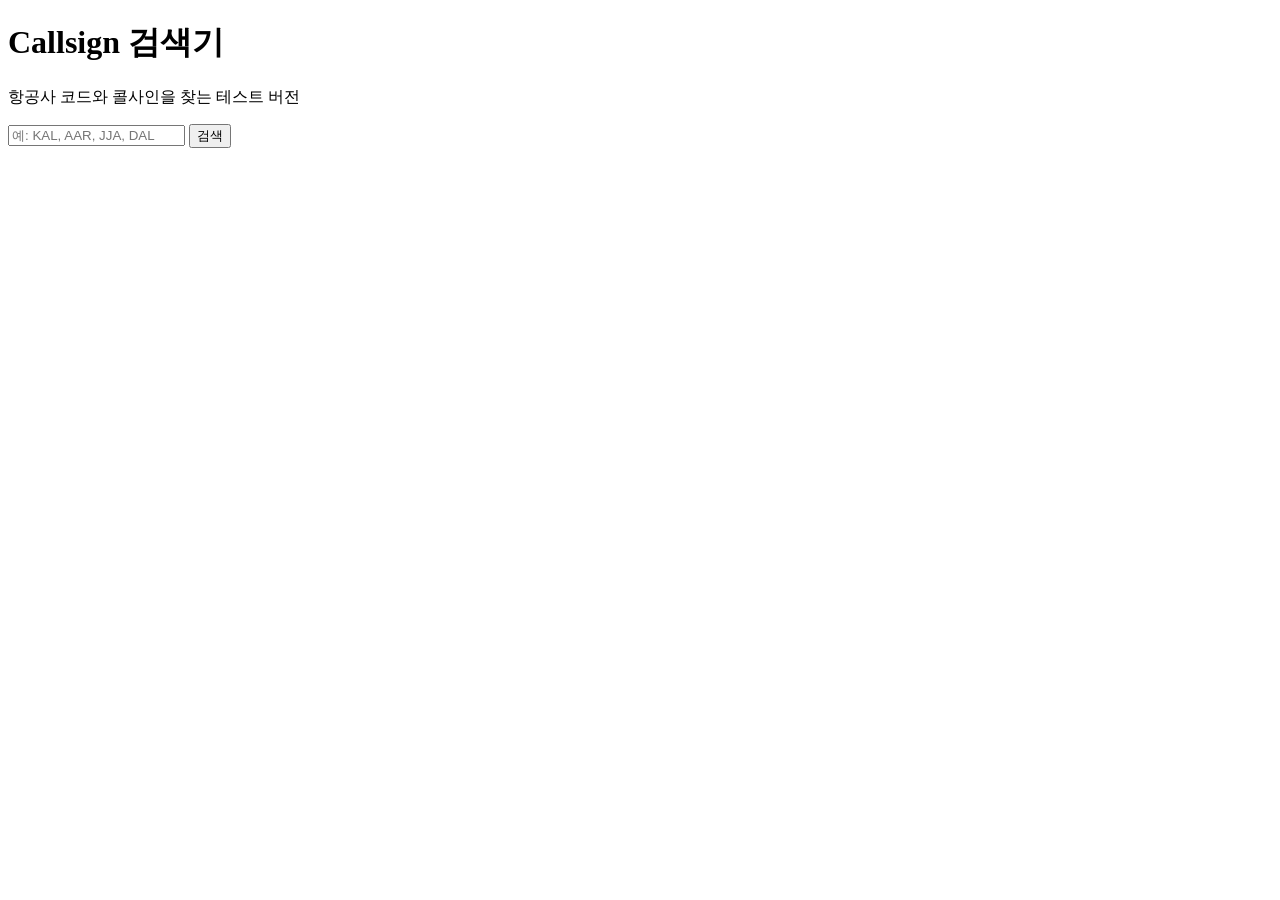
==== index.html @ 542f065f "Create index.html" ====
<!DOCTYPE html>
<html lang="ko">
<head>
  <meta charset="UTF-8" />
  <meta name="viewport" content="width=device-width, initial-scale=1.0" />
  <title>Callsign Search</title>
  <link rel="stylesheet" href="styles.css" />
</head>
<body>
  <div class="wrap">
    <h1>Callsign 검색기</h1>
    <p class="sub">항공사 코드와 콜사인을 찾는 테스트 버전</p>

    <div class="search-box">
      <input
        type="text"
        id="searchInput"
        placeholder="예: KAL, AAR, JJA, DAL"
      />
      <button id="searchBtn">검색</button>
    </div>

    <div id="resultCount" class="result-count"></div>
    <div id="resultList" class="result-list"></div>
  </div>

  <script src="app.js"></script>
</body>
</html>
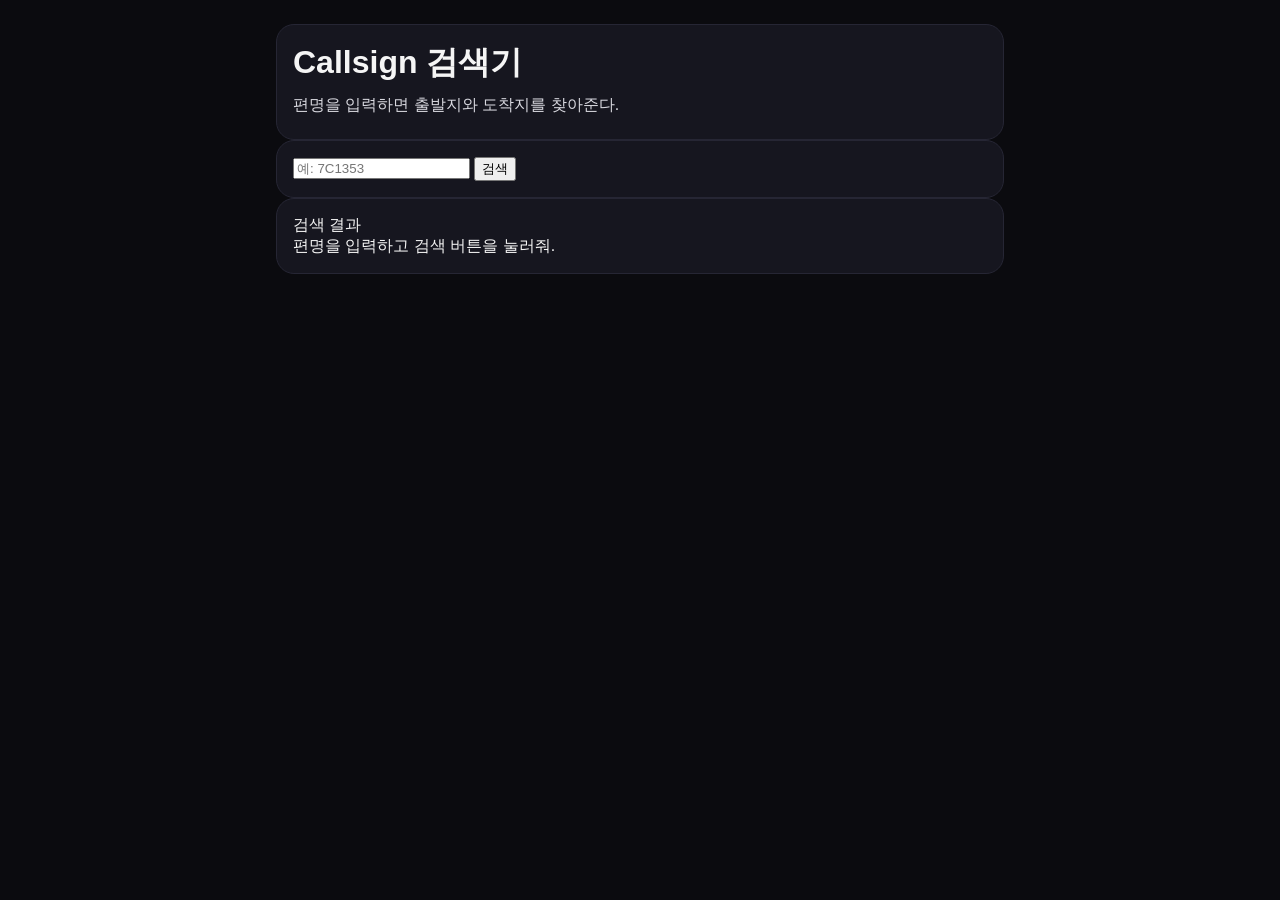
==== commit eb8ad390: "Create index.html" ====
--- a/index.html
+++ b/index.html
@@ -7,23 +7,33 @@
   <link rel="stylesheet" href="styles.css" />
 </head>
 <body>
-  <div class="wrap">
-    <h1>Callsign 검색기</h1>
-    <p class="sub">항공사 코드와 콜사인을 찾는 테스트 버전</p>
+  <main class="wrap">
+    <section class="card hero">
+      <h1>Callsign 검색기</h1>
+      <p class="sub">편명을 입력하면 출발지와 도착지를 찾아준다.</p>
+    </section>
 
-    <div class="search-box">
-      <input
-        type="text"
-        id="searchInput"
-        placeholder="예: KAL, AAR, JJA, DAL"
-      />
-      <button id="searchBtn">검색</button>
-    </div>
+    <section class="card search-card">
+      <div class="search-row">
+        <input
+          id="flightInput"
+          type="text"
+          placeholder="예: 7C1353"
+          autocomplete="off"
+        />
+        <button id="searchBtn">검색</button>
+      </div>
+    </section>
 
-    <div id="resultCount" class="result-count"></div>
-    <div id="resultList" class="result-list"></div>
-  </div>
+    <section class="card result-card">
+      <div class="result-title">검색 결과</div>
+      <div id="result" class="result-box">
+        편명을 입력하고 검색 버튼을 눌러줘.
+      </div>
+    </section>
+  </main>
 
+  <script src="flights.js"></script>
   <script src="app.js"></script>
 </body>
 </html>
--- a/styles.css
+++ b/styles.css
@@ -0,0 +1,99 @@
+* {
+  box-sizing: border-box;
+}
+
+body {
+  margin: 0;
+  font-family: -apple-system, BlinkMacSystemFont, "Segoe UI", Roboto, sans-serif;
+  background: #0b0b0f;
+  color: #f5f5f5;
+}
+
+.wrap {
+  max-width: 760px;
+  margin: 0 auto;
+  padding: 24px 16px 40px;
+}
+
+h1 {
+  margin: 0 0 8px;
+  font-size: 32px;
+}
+
+.sub {
+  margin: 0 0 20px;
+  color: #b8b8c2;
+  line-height: 1.5;
+}
+
+.search-box {
+  display: flex;
+  gap: 10px;
+  margin-bottom: 18px;
+}
+
+.search-box input {
+  flex: 1;
+  padding: 14px 16px;
+  border-radius: 14px;
+  border: 1px solid #2a2a33;
+  background: #15151c;
+  color: #fff;
+  font-size: 16px;
+  outline: none;
+}
+
+.search-box input:focus {
+  border-color: #5b8cff;
+}
+
+.search-box button {
+  padding: 14px 18px;
+  border: none;
+  border-radius: 14px;
+  background: #5b8cff;
+  color: white;
+  font-size: 15px;
+  font-weight: 600;
+}
+
+.result-count {
+  margin: 8px 0 14px;
+  color: #a9acb8;
+  font-size: 14px;
+}
+
+.result-list {
+  display: grid;
+  gap: 12px;
+}
+
+.card {
+  background: #16161f;
+  border: 1px solid #262634;
+  border-radius: 18px;
+  padding: 16px;
+}
+
+.card h2 {
+  margin: 0 0 8px;
+  font-size: 20px;
+}
+
+.card p {
+  margin: 6px 0;
+  color: #d8d8df;
+}
+
+.label {
+  color: #9ea3b5;
+  margin-right: 6px;
+}
+
+.empty {
+  padding: 18px;
+  background: #15151c;
+  border: 1px dashed #33384a;
+  border-radius: 16px;
+  color: #aeb4c7;
+}
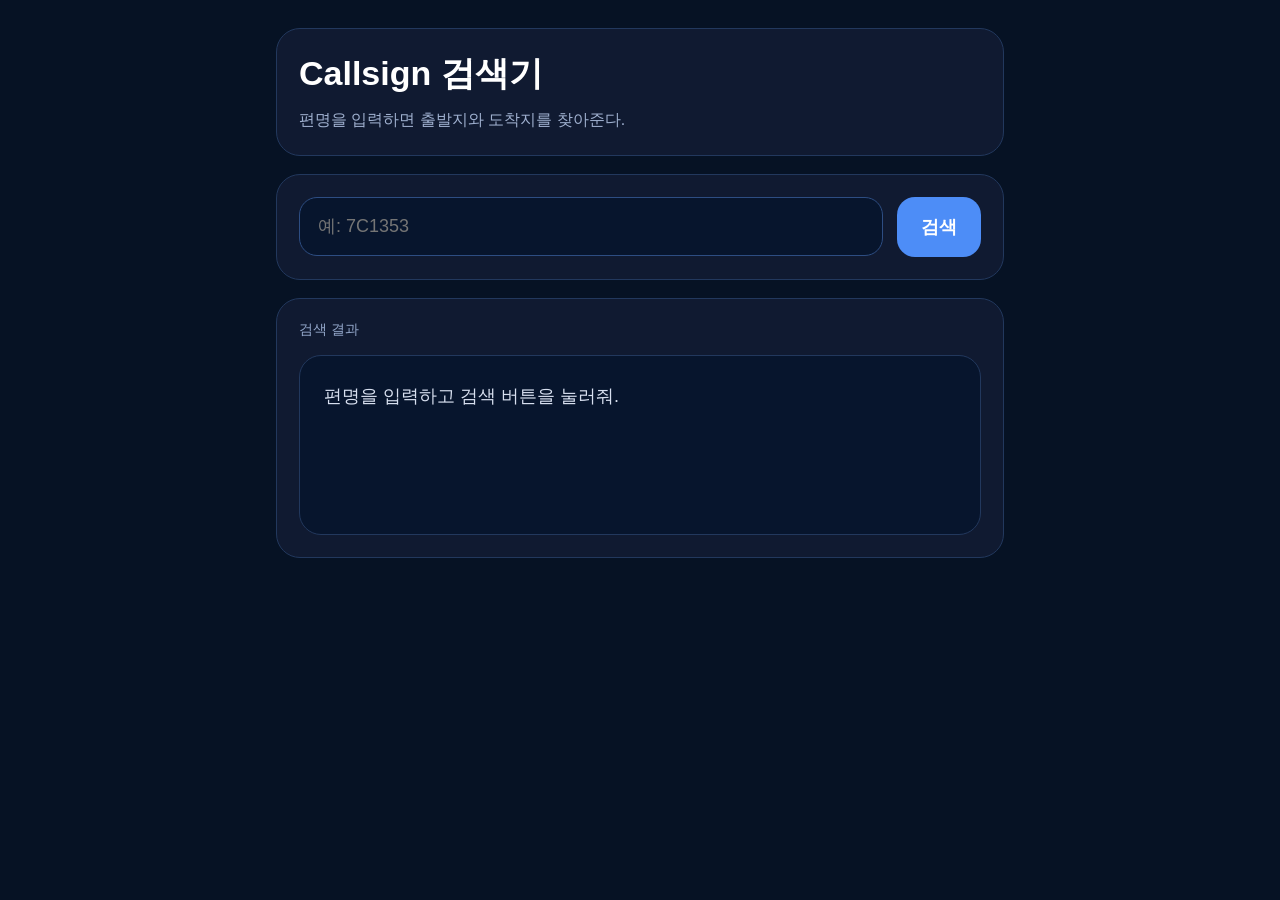
==== commit f874e57e: "Create index.html" ====
--- a/index.html
+++ b/index.html
@@ -3,37 +3,180 @@
 <head>
   <meta charset="UTF-8" />
   <meta name="viewport" content="width=device-width, initial-scale=1.0" />
-  <title>Callsign Search</title>
-  <link rel="stylesheet" href="styles.css" />
+  <title>Callsign 검색기</title>
+  <style>
+    * {
+      box-sizing: border-box;
+    }
+
+    body {
+      margin: 0;
+      background: #061224;
+      color: #ffffff;
+      font-family: -apple-system, BlinkMacSystemFont, "Segoe UI", Roboto, sans-serif;
+    }
+
+    .wrap {
+      max-width: 760px;
+      margin: 0 auto;
+      padding: 28px 16px 48px;
+    }
+
+    .card {
+      background: #101a31;
+      border: 1px solid #22385d;
+      border-radius: 24px;
+      padding: 22px;
+      margin-bottom: 18px;
+    }
+
+    h1 {
+      margin: 0 0 10px;
+      font-size: 34px;
+      font-weight: 800;
+    }
+
+    .sub {
+      margin: 0;
+      font-size: 16px;
+      color: #9fb0cf;
+      line-height: 1.6;
+    }
+
+    .search-row {
+      display: flex;
+      gap: 14px;
+      align-items: center;
+    }
+
+    input {
+      flex: 1;
+      padding: 18px 18px;
+      border-radius: 18px;
+      border: 1px solid #2d4d82;
+      background: #07152d;
+      color: #ffffff;
+      font-size: 18px;
+      outline: none;
+    }
+
+    button {
+      border: none;
+      border-radius: 18px;
+      padding: 18px 24px;
+      background: #4d8df7;
+      color: #ffffff;
+      font-size: 18px;
+      font-weight: 800;
+      cursor: pointer;
+    }
+
+    .result-title {
+      font-size: 14px;
+      color: #95a9cc;
+      margin-bottom: 16px;
+    }
+
+    .result-box {
+      min-height: 180px;
+      border: 1px solid #22385d;
+      border-radius: 22px;
+      background: #07152d;
+      padding: 24px;
+      font-size: 18px;
+      line-height: 1.8;
+    }
+
+    .label {
+      font-size: 14px;
+      color: #8fa4ca;
+      margin-top: 8px;
+    }
+
+    .value {
+      font-size: 22px;
+      font-weight: 700;
+    }
+
+    .route {
+      font-size: 28px;
+      font-weight: 800;
+      margin: 12px 0;
+    }
+
+    .error {
+      color: #ffb4b4;
+      font-weight: 700;
+    }
+
+    .muted {
+      color: #d7dfef;
+    }
+  </style>
 </head>
 <body>
   <main class="wrap">
-    <section class="card hero">
+    <section class="card">
       <h1>Callsign 검색기</h1>
       <p class="sub">편명을 입력하면 출발지와 도착지를 찾아준다.</p>
     </section>
 
-    <section class="card search-card">
+    <section class="card">
       <div class="search-row">
-        <input
-          id="flightInput"
-          type="text"
-          placeholder="예: 7C1353"
-          autocomplete="off"
-        />
-        <button id="searchBtn">검색</button>
+        <input id="flightInput" type="text" placeholder="예: 7C1353" />
+        <button onclick="searchFlight()">검색</button>
       </div>
     </section>
 
-    <section class="card result-card">
+    <section class="card">
       <div class="result-title">검색 결과</div>
       <div id="result" class="result-box">
-        편명을 입력하고 검색 버튼을 눌러줘.
+        <div class="muted">편명을 입력하고 검색 버튼을 눌러줘.</div>
       </div>
     </section>
   </main>
 
-  <script src="flights.js"></script>
-  <script src="app.js"></script>
+  <script>
+    const flights = [
+      { airline: "제주항공", flight: "7C101", from: "서울/김포", to: "제주" },
+      { airline: "제주항공", flight: "7C1353", from: "부산", to: "간사이" },
+      { airline: "제주항공", flight: "7C1354", from: "간사이", to: "부산" },
+      { airline: "제주항공", flight: "7C1461", from: "무안", to: "나가사키" }
+    ];
+
+    function searchFlight() {
+      const input = document.getElementById("flightInput");
+      const result = document.getElementById("result");
+      const keyword = input.value.trim().toUpperCase();
+
+      if (!keyword) {
+        result.innerHTML = '<div class="error">편명을 입력해줘.</div>';
+        return;
+      }
+
+      const found = flights.find(item => item.flight.toUpperCase() === keyword);
+
+      if (!found) {
+        result.innerHTML = '<div class="error">검색 결과가 없다.</div>';
+        return;
+      }
+
+      result.innerHTML = `
+        <div class="label">항공사</div>
+        <div class="value">${found.airline}</div>
+
+        <div class="route">${found.from} → ${found.to}</div>
+
+        <div class="label">편명</div>
+        <div class="value">${found.flight}</div>
+      `;
+    }
+
+    document.getElementById("flightInput").addEventListener("keydown", function(e) {
+      if (e.key === "Enter") {
+        searchFlight();
+      }
+    });
+  </script>
 </body>
 </html>
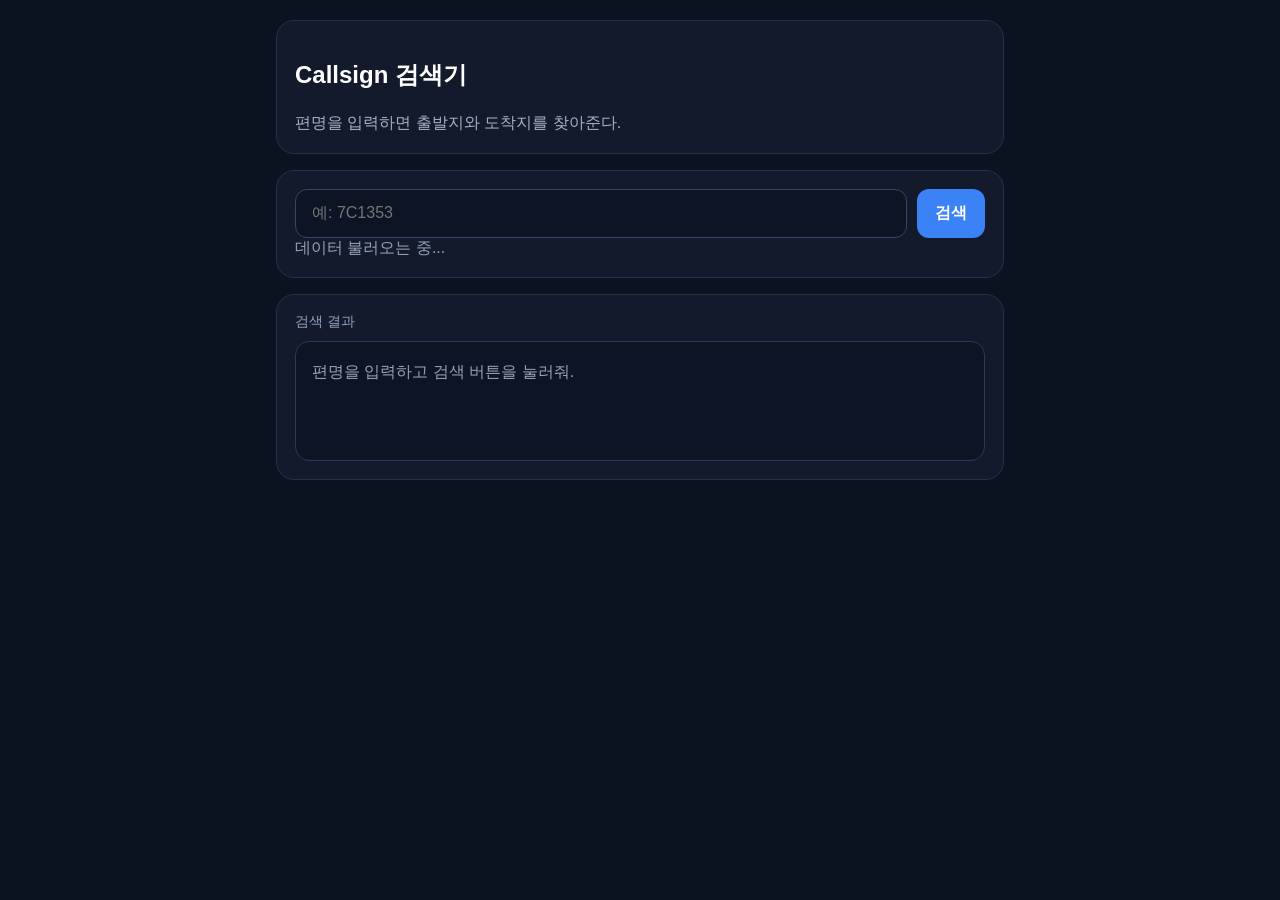
==== commit a30f0dfd: "Create index.html" ====
--- a/index.html
+++ b/index.html
@@ -4,115 +4,7 @@
   <meta charset="UTF-8" />
   <meta name="viewport" content="width=device-width, initial-scale=1.0" />
   <title>Callsign 검색기</title>
-  <style>
-    * {
-      box-sizing: border-box;
-    }
-
-    body {
-      margin: 0;
-      background: #061224;
-      color: #ffffff;
-      font-family: -apple-system, BlinkMacSystemFont, "Segoe UI", Roboto, sans-serif;
-    }
-
-    .wrap {
-      max-width: 760px;
-      margin: 0 auto;
-      padding: 28px 16px 48px;
-    }
-
-    .card {
-      background: #101a31;
-      border: 1px solid #22385d;
-      border-radius: 24px;
-      padding: 22px;
-      margin-bottom: 18px;
-    }
-
-    h1 {
-      margin: 0 0 10px;
-      font-size: 34px;
-      font-weight: 800;
-    }
-
-    .sub {
-      margin: 0;
-      font-size: 16px;
-      color: #9fb0cf;
-      line-height: 1.6;
-    }
-
-    .search-row {
-      display: flex;
-      gap: 14px;
-      align-items: center;
-    }
-
-    input {
-      flex: 1;
-      padding: 18px 18px;
-      border-radius: 18px;
-      border: 1px solid #2d4d82;
-      background: #07152d;
-      color: #ffffff;
-      font-size: 18px;
-      outline: none;
-    }
-
-    button {
-      border: none;
-      border-radius: 18px;
-      padding: 18px 24px;
-      background: #4d8df7;
-      color: #ffffff;
-      font-size: 18px;
-      font-weight: 800;
-      cursor: pointer;
-    }
-
-    .result-title {
-      font-size: 14px;
-      color: #95a9cc;
-      margin-bottom: 16px;
-    }
-
-    .result-box {
-      min-height: 180px;
-      border: 1px solid #22385d;
-      border-radius: 22px;
-      background: #07152d;
-      padding: 24px;
-      font-size: 18px;
-      line-height: 1.8;
-    }
-
-    .label {
-      font-size: 14px;
-      color: #8fa4ca;
-      margin-top: 8px;
-    }
-
-    .value {
-      font-size: 22px;
-      font-weight: 700;
-    }
-
-    .route {
-      font-size: 28px;
-      font-weight: 800;
-      margin: 12px 0;
-    }
-
-    .error {
-      color: #ffb4b4;
-      font-weight: 700;
-    }
-
-    .muted {
-      color: #d7dfef;
-    }
-  </style>
+  <link rel="stylesheet" href="styles.css" />
 </head>
 <body>
   <main class="wrap">
@@ -123,9 +15,10 @@
 
     <section class="card">
       <div class="search-row">
-        <input id="flightInput" type="text" placeholder="예: 7C1353" />
-        <button onclick="searchFlight()">검색</button>
+        <input id="flightInput" type="text" placeholder="예: 7C1353" autocomplete="off" />
+        <button id="searchBtn" type="button">검색</button>
       </div>
+      <div id="status" class="status muted">데이터 불러오는 중...</div>
     </section>
 
     <section class="card">
@@ -136,47 +29,6 @@
     </section>
   </main>
 
-  <script>
-    const flights = [
-      { airline: "제주항공", flight: "7C101", from: "서울/김포", to: "제주" },
-      { airline: "제주항공", flight: "7C1353", from: "부산", to: "간사이" },
-      { airline: "제주항공", flight: "7C1354", from: "간사이", to: "부산" },
-      { airline: "제주항공", flight: "7C1461", from: "무안", to: "나가사키" }
-    ];
-
-    function searchFlight() {
-      const input = document.getElementById("flightInput");
-      const result = document.getElementById("result");
-      const keyword = input.value.trim().toUpperCase();
-
-      if (!keyword) {
-        result.innerHTML = '<div class="error">편명을 입력해줘.</div>';
-        return;
-      }
-
-      const found = flights.find(item => item.flight.toUpperCase() === keyword);
-
-      if (!found) {
-        result.innerHTML = '<div class="error">검색 결과가 없다.</div>';
-        return;
-      }
-
-      result.innerHTML = `
-        <div class="label">항공사</div>
-        <div class="value">${found.airline}</div>
-
-        <div class="route">${found.from} → ${found.to}</div>
-
-        <div class="label">편명</div>
-        <div class="value">${found.flight}</div>
-      `;
-    }
-
-    document.getElementById("flightInput").addEventListener("keydown", function(e) {
-      if (e.key === "Enter") {
-        searchFlight();
-      }
-    });
-  </script>
+  <script src="app.js"></script>
 </body>
 </html>
--- a/styles.css
+++ b/styles.css
@@ -0,0 +1,104 @@
+* {
+  box-sizing: border-box;
+}
+
+body {
+  margin: 0;
+  background: #0b1220;
+  color: #ffffff;
+  font-family: -apple-system, BlinkMacSystemFont, "Segoe UI", Roboto, sans-serif;
+}
+
+.wrap {
+  max-width: 760px;
+  margin: 0 auto;
+  padding: 20px 16px 48px;
+}
+
+.card {
+  background: #121a2b;
+  border: 1px solid #25324a;
+  border-radius: 18px;
+  padding: 18px;
+  margin-bottom: 16px;
+}
+
+.hero h1 {
+  margin: 0 0 8px;
+  font-size: 28px;
+}
+
+.sub {
+  margin: 0;
+  color: #a4b1c4;
+  line-height: 1.5;
+}
+
+.search-row {
+  display: flex;
+  gap: 10px;
+  flex-wrap: wrap;
+}
+
+input {
+  flex: 1;
+  min-width: 220px;
+  padding: 14px 16px;
+  border-radius: 12px;
+  border: 1px solid #334766;
+  background: #0d1524;
+  color: #ffffff;
+  font-size: 16px;
+  outline: none;
+}
+
+button {
+  padding: 14px 18px;
+  border: 0;
+  border-radius: 12px;
+  background: #3b82f6;
+  color: #ffffff;
+  font-size: 16px;
+  font-weight: 700;
+  cursor: pointer;
+}
+
+.result-title {
+  font-size: 14px;
+  color: #8fa3bf;
+  margin-bottom: 10px;
+}
+
+.result-box {
+  background: #0d1524;
+  border: 1px solid #2a3a56;
+  border-radius: 14px;
+  padding: 16px;
+  min-height: 120px;
+  line-height: 1.8;
+}
+
+.label {
+  color: #8fa3bf;
+  font-size: 13px;
+}
+
+.value {
+  font-size: 18px;
+  font-weight: 700;
+}
+
+.route {
+  font-size: 22px;
+  font-weight: 800;
+  margin: 10px 0;
+}
+
+.muted {
+  color: #94a3b8;
+}
+
+.error {
+  color: #fca5a5;
+  font-weight: 700;
+}
